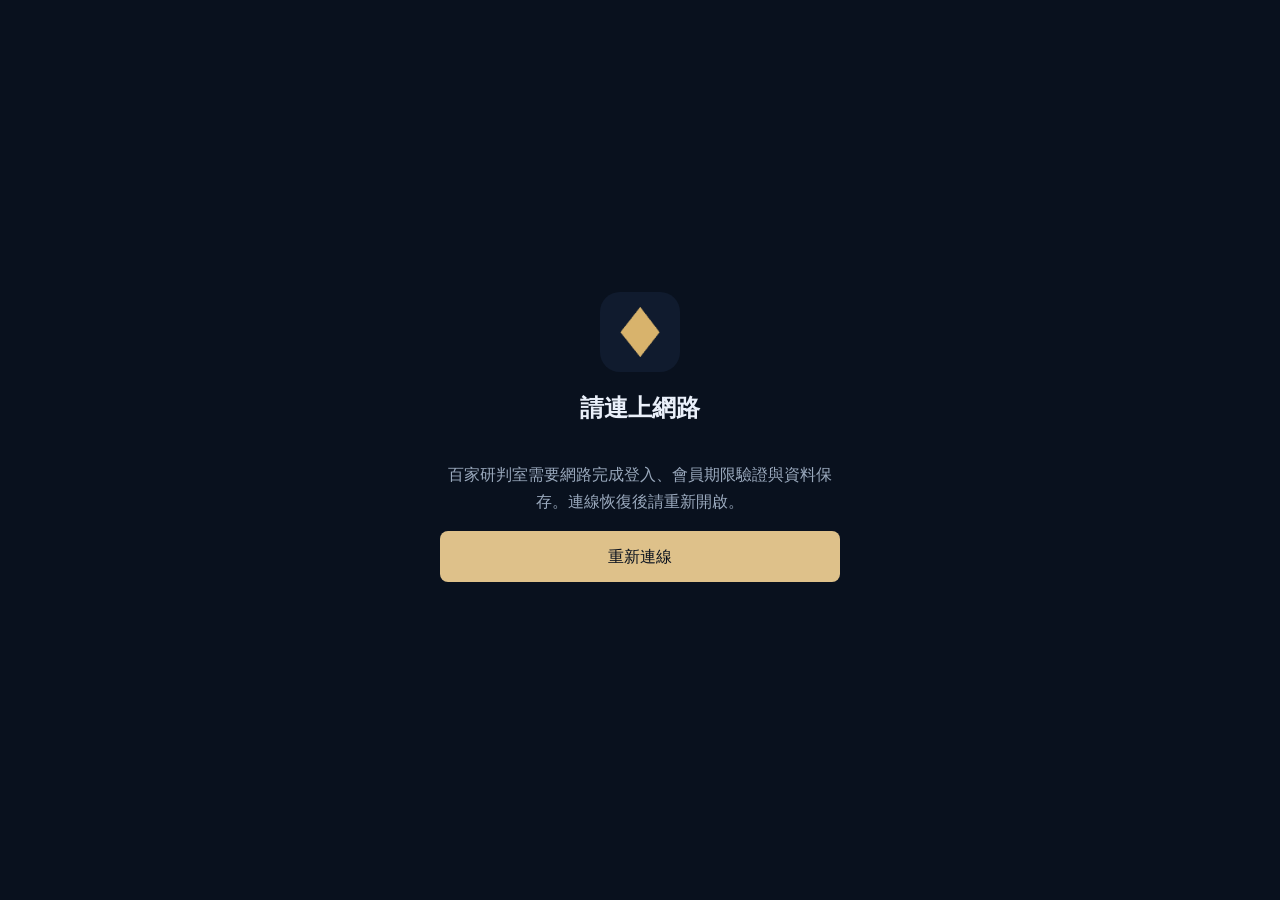
==== offline.html @ 0266a259 "Initial commit via Netlify [skip ci]" ====
<!doctype html><html lang="zh-Hant"><meta charset="utf-8"><meta name="viewport" content="width=device-width,initial-scale=1"><meta name="theme-color" content="#09111e"><title>百家研判室 · 需要網路</title><style>body{background:#09111e;color:#eaf0fa;font:16px/1.7 system-ui,sans-serif;display:grid;place-content:center;text-align:center;min-height:90vh;padding:24px}h1{font-size:24px}p{color:#9aa9bd;max-width:400px}button{font:inherit;padding:12px 22px;border:0;border-radius:8px;background:#dec18a;color:#09111e}</style><body><img src="/icon-192.png" alt="百家研判室" width="80" height="80" style="margin:auto;border-radius:20px"><h1>請連上網路</h1><p>百家研判室需要網路完成登入、會員期限驗證與資料保存。連線恢復後請重新開啟。</p><button onclick="location.reload()">重新連線</button></body></html>
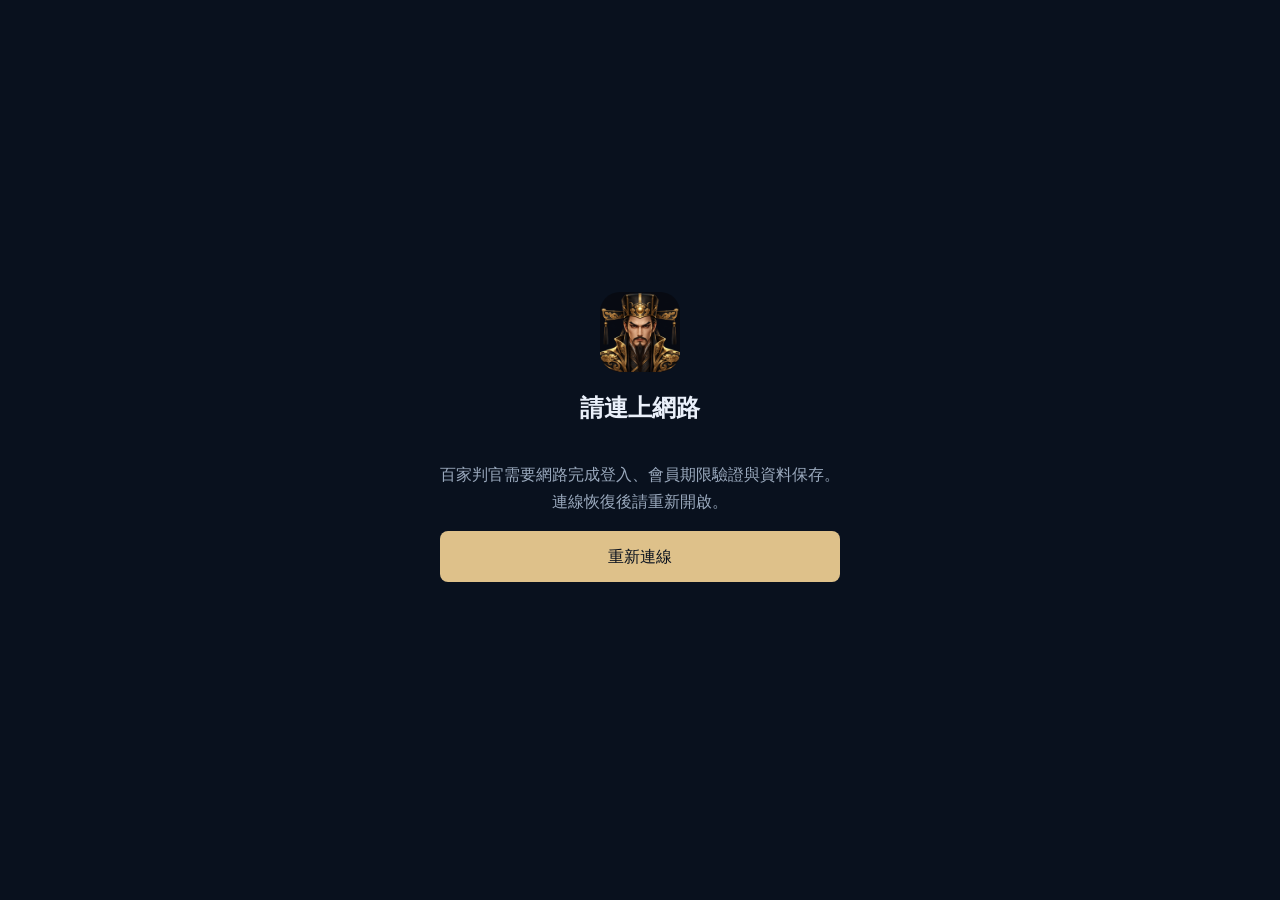
==== commit acf8886a: "Update content (6abfb9453f7da5a916f39123)" ====
--- a/offline.html
+++ b/offline.html
@@ -1 +1 @@
-<!doctype html><html lang="zh-Hant"><meta charset="utf-8"><meta name="viewport" content="width=device-width,initial-scale=1"><meta name="theme-color" content="#09111e"><title>百家研判室 · 需要網路</title><style>body{background:#09111e;color:#eaf0fa;font:16px/1.7 system-ui,sans-serif;display:grid;place-content:center;text-align:center;min-height:90vh;padding:24px}h1{font-size:24px}p{color:#9aa9bd;max-width:400px}button{font:inherit;padding:12px 22px;border:0;border-radius:8px;background:#dec18a;color:#09111e}</style><body><img src="/icon-192.png" alt="百家研判室" width="80" height="80" style="margin:auto;border-radius:20px"><h1>請連上網路</h1><p>百家研判室需要網路完成登入、會員期限驗證與資料保存。連線恢復後請重新開啟。</p><button onclick="location.reload()">重新連線</button></body></html>
+<!doctype html><html lang="zh-Hant"><meta charset="utf-8"><meta name="viewport" content="width=device-width,initial-scale=1"><meta name="theme-color" content="#09111e"><title>百家判官 · 需要網路</title><style>body{background:#09111e;color:#eaf0fa;font:16px/1.7 system-ui,sans-serif;display:grid;place-content:center;text-align:center;min-height:90vh;padding:24px}h1{font-size:24px}p{color:#9aa9bd;max-width:400px}button{font:inherit;padding:12px 22px;border:0;border-radius:8px;background:#dec18a;color:#09111e}</style><body><img src="/icon-192.png" alt="百家判官" width="80" height="80" style="margin:auto;border-radius:20px"><h1>請連上網路</h1><p>百家判官需要網路完成登入、會員期限驗證與資料保存。連線恢復後請重新開啟。</p><button onclick="location.reload()">重新連線</button></body></html>
